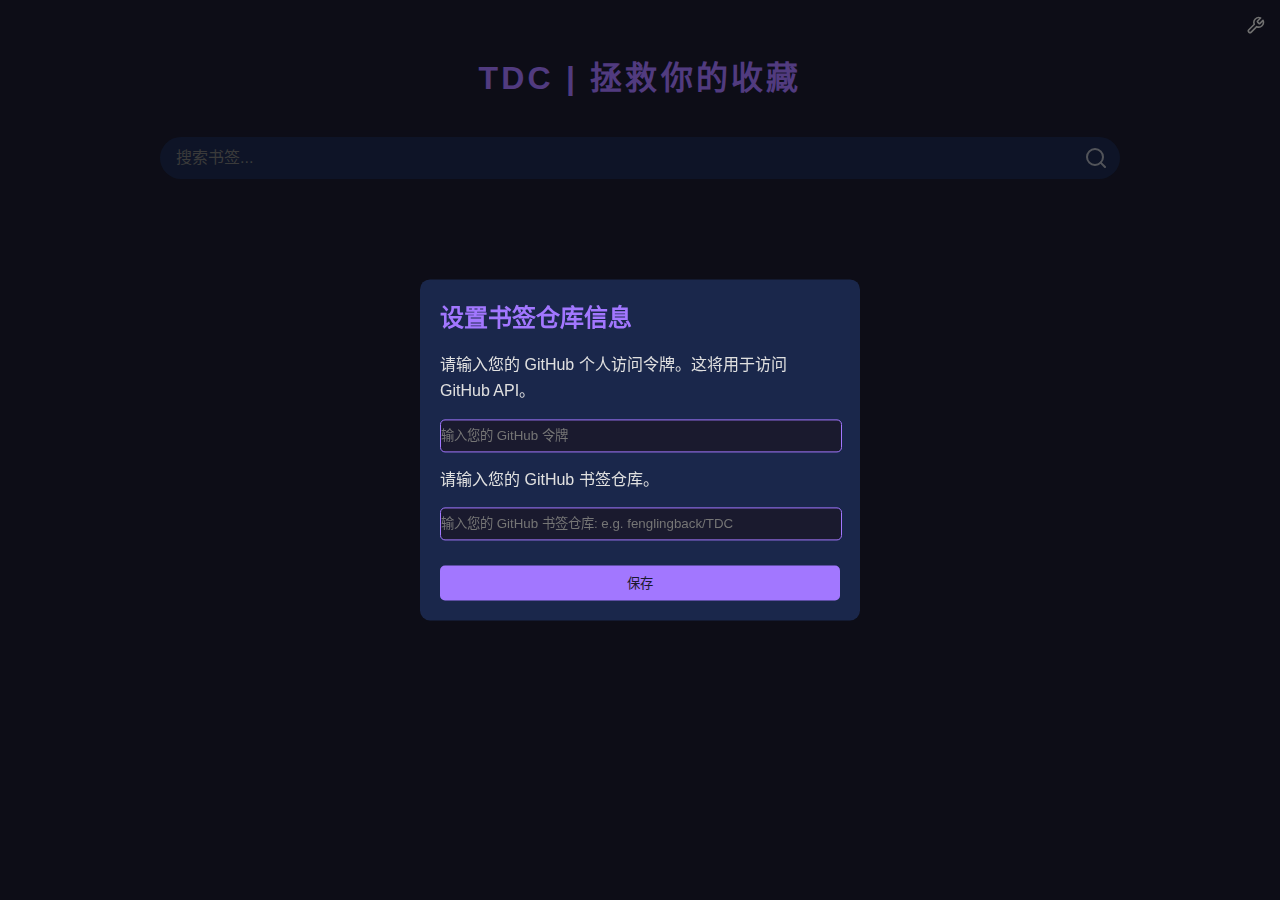
==== index.html @ 81aa70c9 "update title" ====
<!DOCTYPE html>
<html lang="zh-CN">

<head>
    <meta charset="UTF-8">
    <meta name="viewport" content="width=device-width, initial-scale=1.0">
    <title>TDC | 拯救你的收藏</title>
    <link rel="icon" href="https://cdn.icon-icons.com/icons2/2715/PNG/512/bookmarks_icon_172639.png"
        type="image/x-icon">
    <link rel="stylesheet" href="./index.css">
</head>

<body data-username="fenglingback" data-reponame="TDC">
    <a href="https://fenglingback.github.io/Awesome-OnlineTools/" class="tool-link" title="便捷工具" target="_blank">
        <svg xmlns="http://www.w3.org/2000/svg" width="24" height="24" viewBox="0 0 24 24" fill="none"
            stroke="currentColor" stroke-width="2" stroke-linecap="round" stroke-linejoin="round">
            <path
                d="M14.7 6.3a1 1 0 0 0 0 1.4l1.6 1.6a1 1 0 0 0 1.4 0l3.77-3.77a6 6 0 0 1-7.94 7.94l-6.91 6.91a2.12 2.12 0 0 1-3-3l6.91-6.91a6 6 0 0 1 7.94-7.94l-3.76 3.76z">
            </path>
        </svg>
    </a>
    <div class="container">
        <h1>TDC | 拯救你的收藏</h1>

        <div class="search-container">
            <input type="text" id="search-input" placeholder="搜索书签...">
            <svg class="search-icon" xmlns="http://www.w3.org/2000/svg" width="24" height="24" viewBox="0 0 24 24"
                fill="none" stroke="currentColor" stroke-width="2" stroke-linecap="round" stroke-linejoin="round">
                <circle cx="11" cy="11" r="8"></circle>
                <line x1="21" y1="21" x2="16.65" y2="16.65"></line>
            </svg>
        </div>

        <div id="tags-container">

        </div>

        <div id="bookmarks-container">

        </div>
    </div>
    <script src="./index.js"></script>
</body>

</html>
---- index.css ----
:root {
    --bg-color: #1a1a2e;
    --text-color: #e0e0e0;
    --accent-color: #a277ff;
    --secondary-bg: #1d2c53dc;
    --bm-bg: #912964;
    --desc-color: #38c3b3;
    scrollbar-width: none;
}

body {
    font-family: Arial, sans-serif;
    background-color: var(--bg-color);
    color: var(--text-color);
    line-height: 1.6;
    margin: 0;
    padding: 0;
}

.tool-link {
    position: fixed;
    top: 10px;
    right: 10px;
    background-color: transparent;
    color: var(--text-color);
    width: 30px;
    height: 30px;
    border-radius: 50%;
    display: flex;
    justify-content: center;
    align-items: center;
    text-decoration: none;
    transition: background-color 0.3s ease, transform 0.3s ease;
    z-index: 1000;
}

.tool-link:hover {
    background-color: var(--bm-bg);
    transform: scale(1.1);
}

.tool-link svg {
    width: 19px;
    height: 19px;
}

.container {
    max-width: 1200px;
    margin: 0 auto;
    padding: 2rem;
}

h1 {
    text-align: center;
    letter-spacing: 0.1em;
    color: var(--accent-color);
    margin-bottom: 2rem;
}

.search-container {
    display: flex;
    justify-content: center;
    position: relative;
    margin-bottom: 2rem;
    max-width: 75vw;
    margin-left: auto;
    margin-right: auto;
}

#search-input {
    width: 100%;
    padding: 0.75rem 1rem 0.75rem 1rem;
    border: none;
    border-radius: 50px;
    background-color: var(--secondary-bg);
    color: var(--text-color);
    font-size: 1rem;
}

.search-icon {
    position: absolute;
    right: 0.75rem;
    top: 50%;
    transform: translateY(-50%);
    color: var(--text-color);
    opacity: 0.7;
}

#tags-container {
    display: flex;
    flex-wrap: wrap;
    gap: 0.5rem;
    margin-bottom: 2rem;
}

.tag-btn {
    background-color: var(--secondary-bg);
    color: var(--text-color);
    border: none;
    padding: 0.5rem 1rem;
    border-radius: 50px;
    cursor: pointer;
    transition: background-color 0.3s ease;
}

.tag-btn:hover,
.tag-btn.active {
    background-color: var(--accent-color);
}

#bookmarks-container {
    display: grid;
    grid-template-columns: repeat(auto-fill, minmax(240px, 1fr));
    gap: 1rem;
}

.bookmark {
    background-color: var(--secondary-bg);
    border-radius: 10px;
    padding: 1rem;
    text-decoration: none;
    color: var(--text-color);
    transition: all 0.3s ease;
    display: grid;
    grid-template-rows: 1fr auto;
    min-height: 4.5rem;
    gap: 10px;
}

.bookmark:hover {
    transform: translateY(-5px);
    background-color: var(--bm-bg);

    .bookmark-desc {
        display: block;
    }
}

.bookmark-title {
    font-size: 1.1rem;
    font-weight: bold;
    margin-bottom: 0.5rem;
    color: var(--accent-color);
}

.bookmark-desc {
    font-size: 0.8rem;
    overflow: hidden;
    overflow-wrap: break-word;
    margin-bottom: 0.5rem;
    color: var(--desc-color);
    display: none;
}

.bookmark-tags {
    display: flex;
    flex-flow: row wrap;
    gap: 4px;
    font-size: 0.7em;
}

.bookmark-tags span {
    background-color: #00ffe196;
    color: #222222;
    border-radius: 5px;
    padding: 0 4px;
    font-weight: bolder;
}


.dialog-overlay {
    position: fixed;
    top: 0;
    left: 0;
    right: 0;
    bottom: 0;
    background-color: rgba(0, 0, 0, 0.5);
    z-index: 1000;
}

.dialog-content {
    position: fixed;
    top: 50%;
    left: 50%;
    transform: translate(-50%, -50%);
    background-color: var(--secondary-bg);
    padding: 20px;
    border-radius: 10px;
    z-index: 1001;
    max-width: 400px;
    width: 90%;
    display: grid;
    gap: 15px;
}

.dialog-content * {
    margin: 0;
}

.dialog-content h2 {
    color: var(--accent-color);
}

.dialog-content input {
    width: 100%;
    padding: 8px 0;
    border: 1px solid var(--accent-color);
    border-radius: 5px;
    background-color: var(--bg-color);
    color: var(--text-color);
}

#save-token-btn {
    background-color: var(--accent-color);
    color: var(--bg-color);
    border: none;
    padding: 8px 15px;
    border-radius: 5px;
    cursor: pointer;
    margin-top: 10px;
}

@media (max-width: 768px) {
    .bookmarks-container {
        grid-template-columns: 1fr;
    }
}
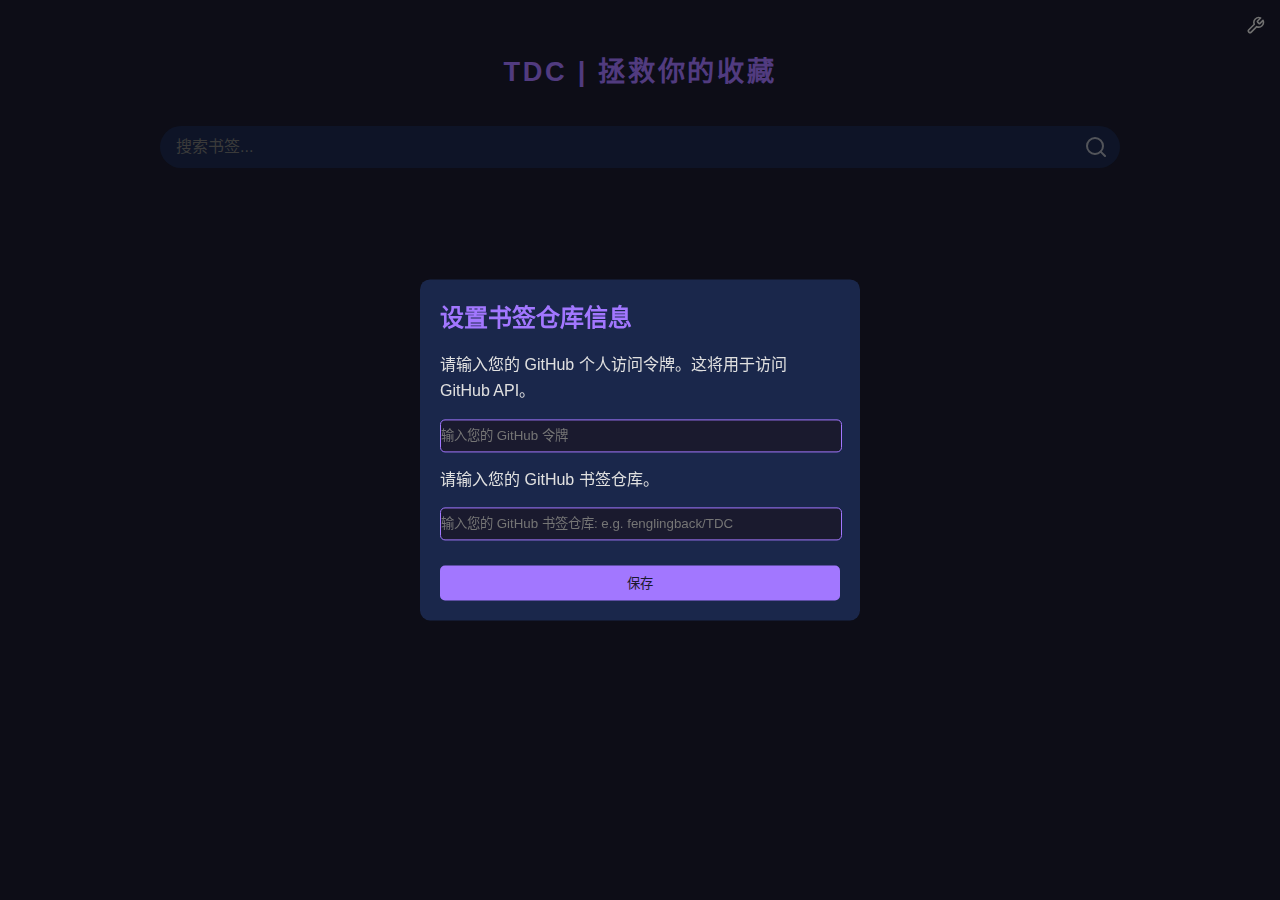
==== commit 50523fa8: "update" ====
--- a/index.html
+++ b/index.html
@@ -8,6 +8,7 @@
     <link rel="icon" href="https://cdn.icon-icons.com/icons2/2715/PNG/512/bookmarks_icon_172639.png"
         type="image/x-icon">
     <link rel="stylesheet" href="./index.css">
+    <script src="./index.js"></script>
 </head>
 
 <body data-username="fenglingback" data-reponame="TDC">
@@ -39,7 +40,6 @@
 
         </div>
     </div>
-    <script src="./index.js"></script>
 </body>
 
 </html>--- a/index.css
+++ b/index.css
@@ -55,6 +55,7 @@
     letter-spacing: 0.1em;
     color: var(--accent-color);
     margin-bottom: 2rem;
+    font-size: 1.7em;
 }
 
 .search-container {
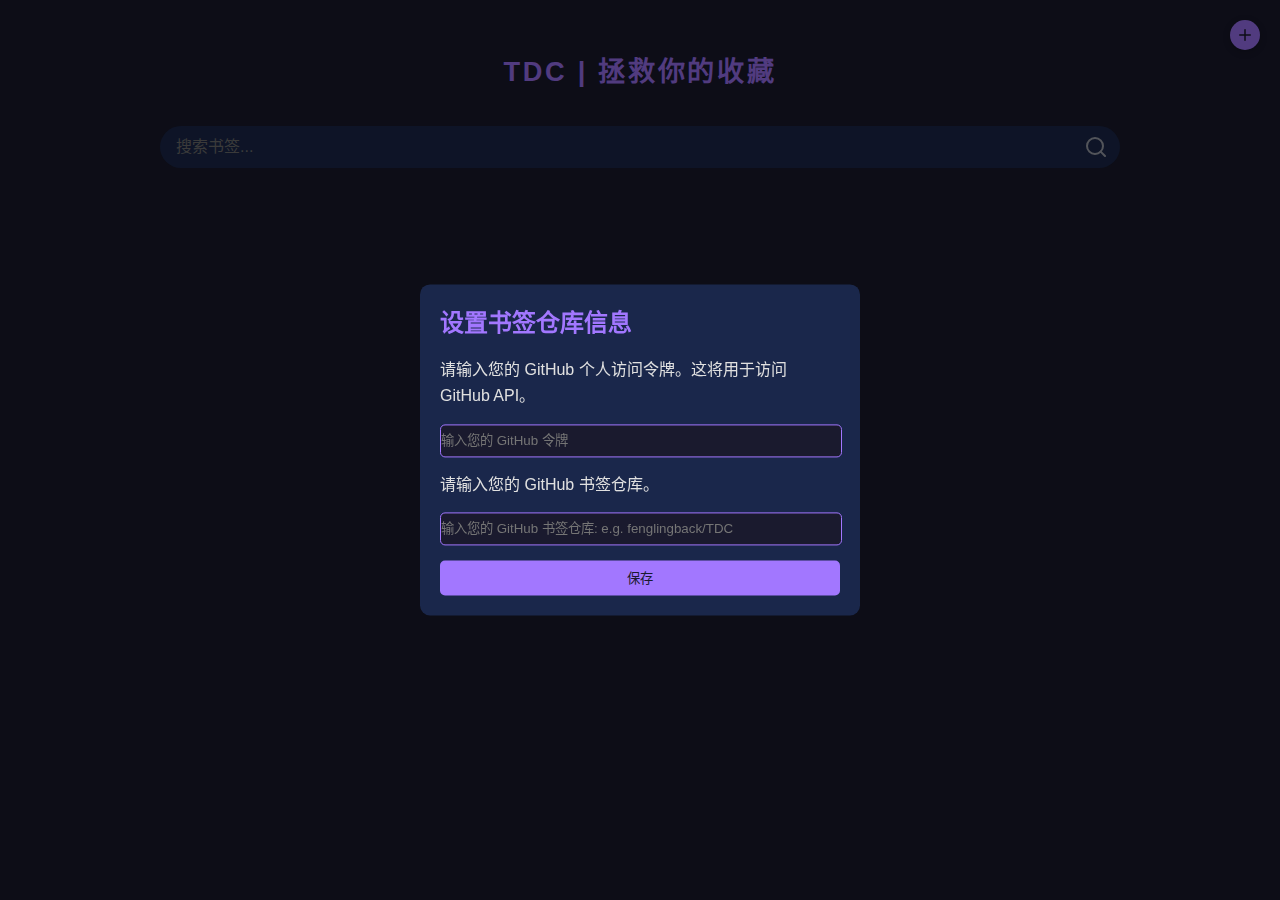
==== commit 98056a49: "use create bookmark instead of tools" ====
--- a/index.html
+++ b/index.html
@@ -12,14 +12,6 @@
 </head>
 
 <body data-username="fenglingback" data-reponame="TDC">
-    <a href="https://fenglingback.github.io/Awesome-OnlineTools/" class="tool-link" title="便捷工具" target="_blank">
-        <svg xmlns="http://www.w3.org/2000/svg" width="24" height="24" viewBox="0 0 24 24" fill="none"
-            stroke="currentColor" stroke-width="2" stroke-linecap="round" stroke-linejoin="round">
-            <path
-                d="M14.7 6.3a1 1 0 0 0 0 1.4l1.6 1.6a1 1 0 0 0 1.4 0l3.77-3.77a6 6 0 0 1-7.94 7.94l-6.91 6.91a2.12 2.12 0 0 1-3-3l6.91-6.91a6 6 0 0 1 7.94-7.94l-3.76 3.76z">
-            </path>
-        </svg>
-    </a>
     <div class="container">
         <h1>TDC | 拯救你的收藏</h1>
 
@@ -39,6 +31,13 @@
         <div id="bookmarks-container">
 
         </div>
+        <button id="add-bookmark-btn" class="add-bookmark-btn">
+            <svg xmlns="http://www.w3.org/2000/svg" width="24" height="24" viewBox="0 0 24 24" fill="none"
+                stroke="currentColor" stroke-width="2" stroke-linecap="round" stroke-linejoin="round">
+                <line x1="12" y1="5" x2="12" y2="19"></line>
+                <line x1="5" y1="12" x2="19" y2="12"></line>
+            </svg>
+        </button>
     </div>
 </body>
 
--- a/index.css
+++ b/index.css
@@ -17,33 +17,6 @@
     padding: 0;
 }
 
-.tool-link {
-    position: fixed;
-    top: 10px;
-    right: 10px;
-    background-color: transparent;
-    color: var(--text-color);
-    width: 30px;
-    height: 30px;
-    border-radius: 50%;
-    display: flex;
-    justify-content: center;
-    align-items: center;
-    text-decoration: none;
-    transition: background-color 0.3s ease, transform 0.3s ease;
-    z-index: 1000;
-}
-
-.tool-link:hover {
-    background-color: var(--bm-bg);
-    transform: scale(1.1);
-}
-
-.tool-link svg {
-    width: 19px;
-    height: 19px;
-}
-
 .container {
     max-width: 1200px;
     margin: 0 auto;
@@ -202,7 +175,7 @@
     color: var(--accent-color);
 }
 
-.dialog-content input {
+.dialog-content :is(input, textarea) {
     width: 100%;
     padding: 8px 0;
     border: 1px solid var(--accent-color);
@@ -211,18 +184,45 @@
     color: var(--text-color);
 }
 
-#save-token-btn {
+.dialog-content textarea {
+    resize: vertical;
+    height: 100px;
+    scrollbar-width: none;
+}
+
+.dialog-content button {
     background-color: var(--accent-color);
     color: var(--bg-color);
     border: none;
     padding: 8px 15px;
     border-radius: 5px;
     cursor: pointer;
-    margin-top: 10px;
 }
 
 @media (max-width: 768px) {
     .bookmarks-container {
         grid-template-columns: 1fr;
     }
+}
+
+.add-bookmark-btn {
+    position: fixed;
+    top: 20px;
+    right: 20px;
+    width: 30px;
+    height: 30px;
+    border-radius: 50%;
+    background-color: var(--accent-color);
+    color: var(--bg-color);
+    border: none;
+    cursor: pointer;
+    display: flex;
+    justify-content: center;
+    align-items: center;
+    box-shadow: 0 2px 10px rgba(0, 0, 0, 0.2);
+    transition: transform 0.3s ease;
+}
+
+.add-bookmark-btn:hover {
+    transform: scale(1.2);
 }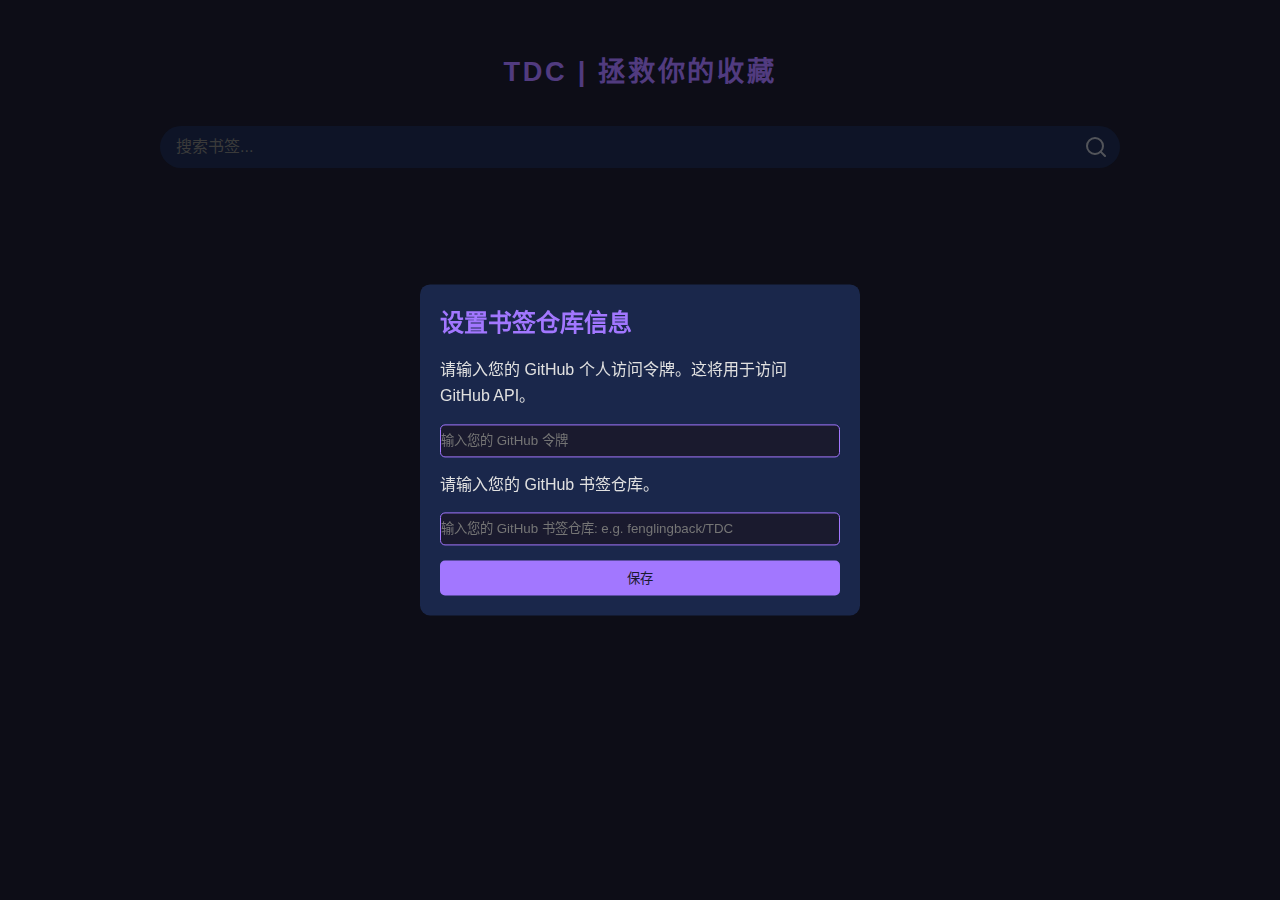
==== commit ac70420b: "Optimized add labels when bookmarking" ====
--- a/index.html
+++ b/index.html
@@ -31,7 +31,7 @@
         <div id="bookmarks-container">
 
         </div>
-        <button id="add-bookmark-btn" class="add-bookmark-btn">
+        <button id="add-bookmark-btn">
             <svg xmlns="http://www.w3.org/2000/svg" width="24" height="24" viewBox="0 0 24 24" fill="none"
                 stroke="currentColor" stroke-width="2" stroke-linecap="round" stroke-linejoin="round">
                 <line x1="12" y1="5" x2="12" y2="19"></line>
--- a/index.css
+++ b/index.css
@@ -175,13 +175,14 @@
     color: var(--accent-color);
 }
 
-.dialog-content :is(input, textarea) {
+.dialog-content :is(input:not([type=checkbox]), textarea) {
     width: 100%;
     padding: 8px 0;
     border: 1px solid var(--accent-color);
     border-radius: 5px;
     background-color: var(--bg-color);
     color: var(--text-color);
+    box-sizing: border-box;
 }
 
 .dialog-content textarea {
@@ -199,13 +200,25 @@
     cursor: pointer;
 }
 
+.url-container {
+    display: flex;
+    align-items: center;
+    justify-items: center;
+    gap: 10px;
+    flex: 1;
+}
+
+.url-container input {
+    flex: 1;
+}
+
 @media (max-width: 768px) {
     .bookmarks-container {
         grid-template-columns: 1fr;
     }
 }
 
-.add-bookmark-btn {
+#add-bookmark-btn {
     position: fixed;
     top: 20px;
     right: 20px;
@@ -216,13 +229,55 @@
     color: var(--bg-color);
     border: none;
     cursor: pointer;
-    display: flex;
+    display: none;
     justify-content: center;
     align-items: center;
     box-shadow: 0 2px 10px rgba(0, 0, 0, 0.2);
     transition: transform 0.3s ease;
 }
 
-.add-bookmark-btn:hover {
+#add-bookmark-btn:hover {
     transform: scale(1.2);
+}
+
+#tags-list {
+    max-height: 120px;
+    overflow-y: scroll;
+    scrollbar-width: none;
+    display: none;
+    /* grid-template-columns: 1fr 1fr; */
+    border: 1px solid var(--accent-color);
+    border-top: none;
+    border-radius: 0 0 5px 5px;
+    background-color: var(--bg-color);
+    box-sizing: border-box;
+}
+
+#tags-list button {
+    width: 100%;
+    background-color: var(--bg-color);
+    color: var(--text-color);
+    border-radius: 0px;
+
+    &:hover {
+        background-color: var(--bm-bg);
+    }
+}
+
+#chose-tags-container {
+    display: flex;
+    flex-wrap: wrap;
+    gap: 5px;
+    margin-bottom: 10px;
+}
+
+#chose-tags-container .tag-btn {
+    background-color: #b8548d;
+    color: var(--text-color);
+}
+
+#tags-list .tag-btn {
+    border-radius: 20px;
+    font-weight: bold;
+    padding: 5px;
 }